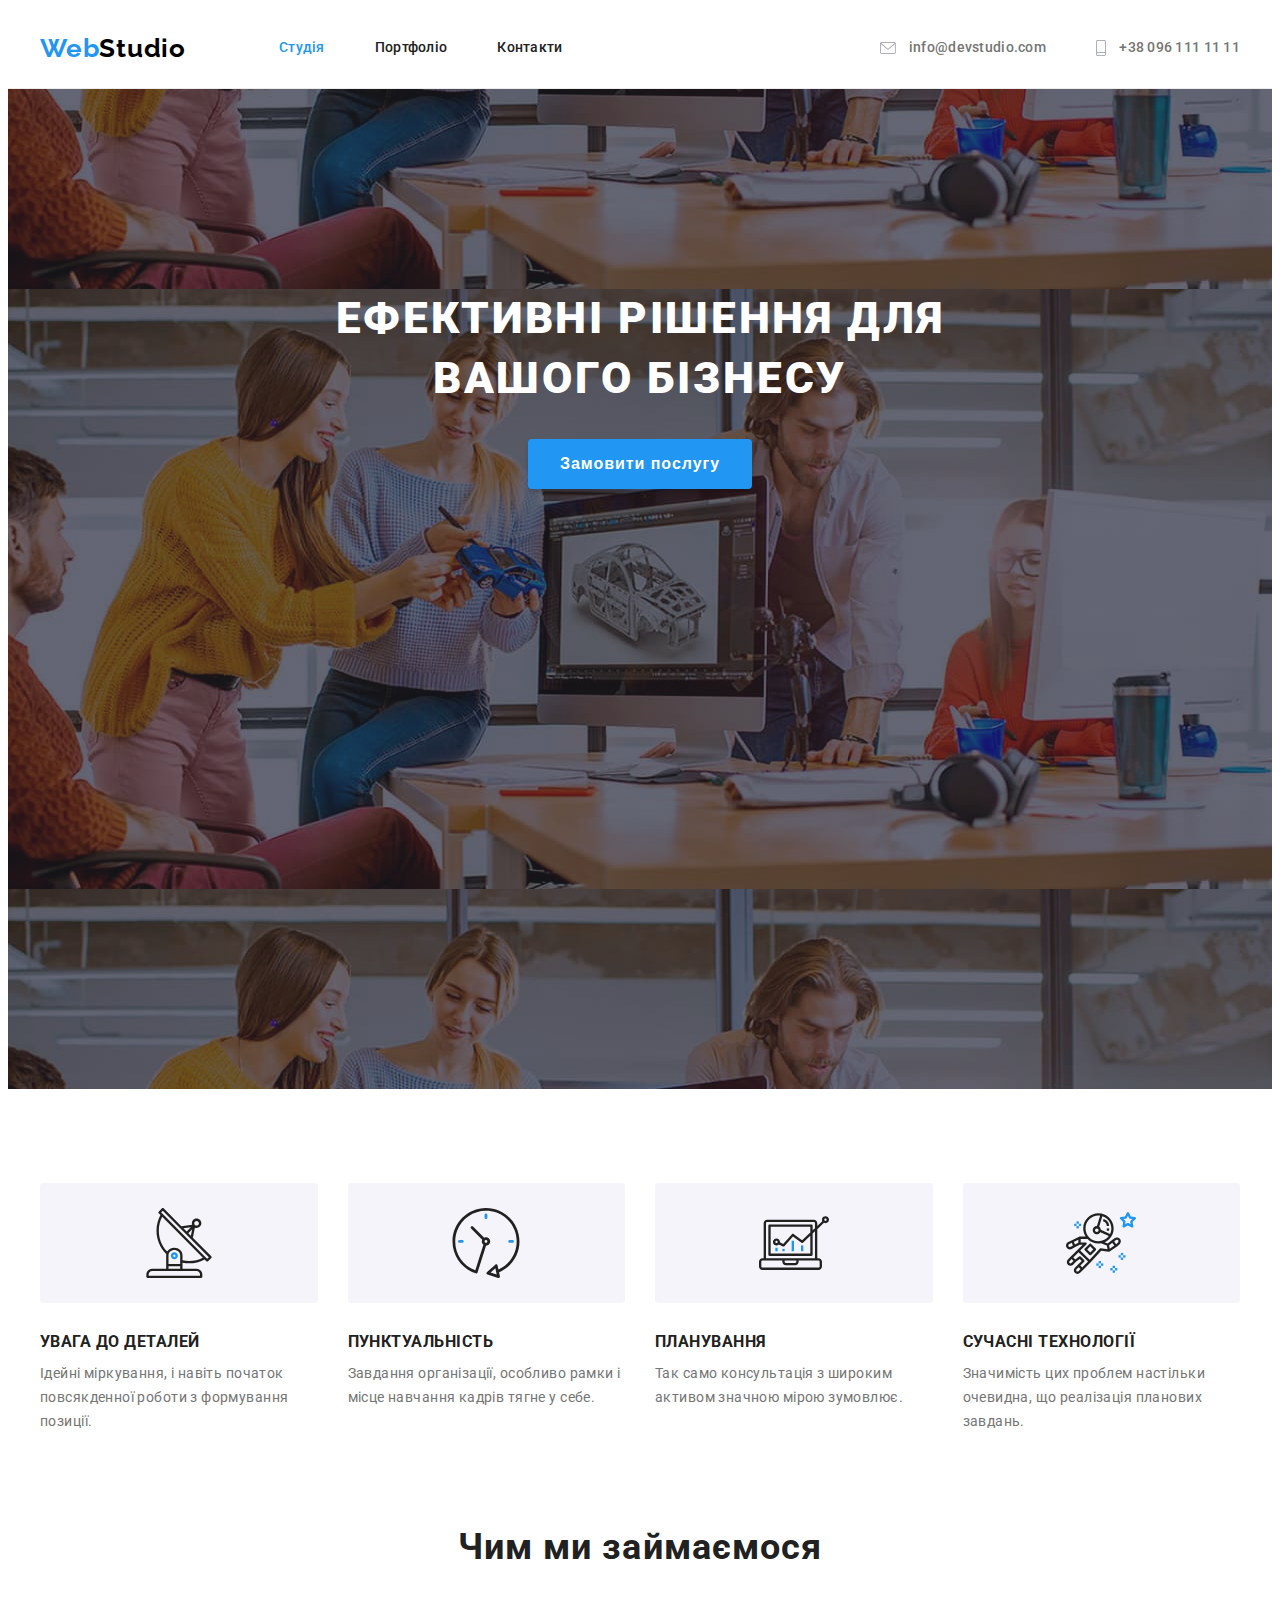
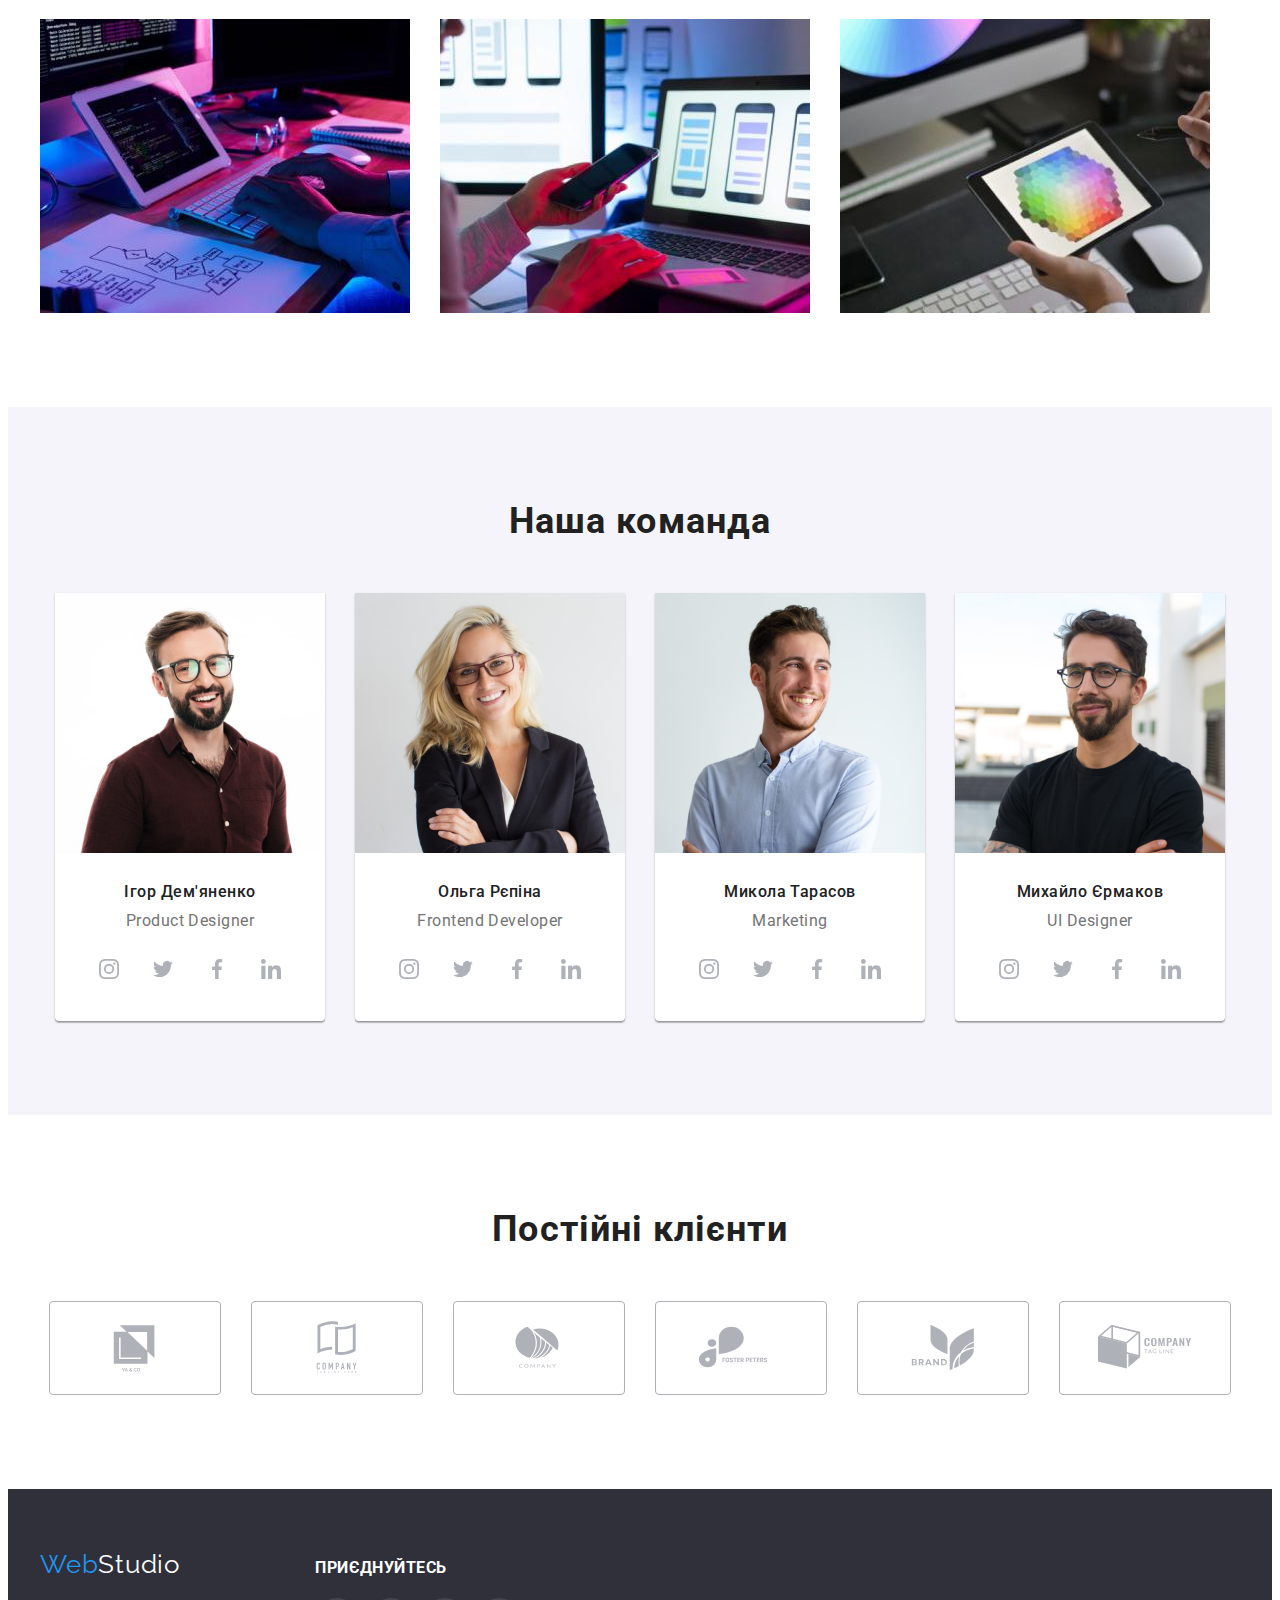
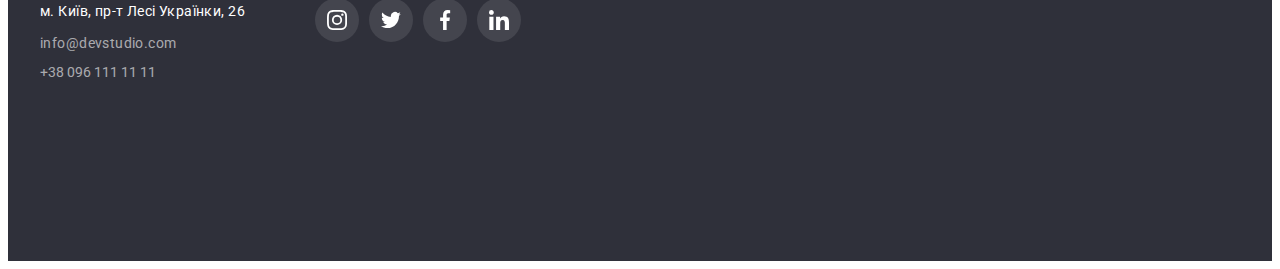
==== index.html @ cb7cc34d "start-hw-5" ====
<!DOCTYPE html>
<html lang="uk">
  <head>
    <meta charset="UTF-8" />
    <meta http-equiv="X-UA-Compatible" content="IE=edge" />
    <meta name="viewport" content="width=device-width, initial-scale=1.0" />
    <link rel="preconnect" href="https://fonts.googleapis.com" />
    <link rel="preconnect" href="https://fonts.gstatic.com" crossorigin />
    <link
      href="https://fonts.googleapis.com/css2?family=Raleway:wght@700&family=Roboto:wght@400;500;700;900&display=swap"
      rel="stylesheet"
    />
    <link
      rel="stylesheet"
      href="https://cdnjs.cloudflare.com/ajax/libs/modern-normalize/1.1.0/modern-normalize.min.css"
      integrity="sha512-wpPYUAdjBVSE4KJnH1VR1HeZfpl1ub8YT/NKx4PuQ5NmX2tKuGu6U/JRp5y+Y8XG2tV+wKQpNHVUX03MfMFn9Q=="
      crossorigin="anonymous"
      referrerpolicy="no-referrer"
    />
    <link rel="stylesheet" href="./css/styles.css" />
    <title>studia</title>
  </head>
  <body>
    <!--Шапка та навігація-->
    <!-- модуль 5 -->
    <header class="header">
      <div class="container header-block">
        <nav class="header-nav">
          <a class="header-logo link" href="index.html">
            <span class="web">Web</span>Studio
          </a>
          <ul class="header-list list">
            <li class="item">
              <a href="./index.html" class="header-link curent accent link"
                >Студія</a
              >
            </li>
            <li class="item">
              <a href="./portfolio.html" class="header-link accent link"
                >Портфоліо</a
              >
            </li>
            <li class="item">
              <a href="#1" class="header-link accent link">Контакти</a>
            </li>
          </ul>
        </nav>
        <ul class="header-communication list">
          <li class="item">
            <a class="header-mail accent link" href="mailto:info@devstudio.com"
              ><svg class="contacts-icon svg-envelope">
                <use href="./images/main_page/icons.svg#icon-envelope"></use>
              </svg>
              info@devstudio.com</a
            >
          </li>
          <li class="item">
            <a class="header-tel accent link" href="tel:+380961111111"
              ><svg class="contacts-icon svg-phone">
                <use href="./images/main_page/icons.svg#icon-smartphone"></use>
              </svg>
              +38 096 111 11 11</a
            >
          </li>
        </ul>
      </div>
    </header>
    <main>
      <section class="section hero">
        <div class="container">
          <h1 class="hero-title">Ефективні рішення для вашого бізнесу</h1>
          <button type="button" class="hero-button">Замовити послугу</button>
        </div>
      </section>
      <section class="section features">
        <div class="container">
          <h2 class="visually-hidden">Переваги</h2>
          <!-- прихований заголовок -->
          <ul class="features-list list">
            <li class="item icon-antena">
              <h3 class="features-title">УВАГА ДО ДЕТАЛЕЙ</h3>
              <p class="features-paragraph">
                Ідейні міркування, і навіть початок повсякденної роботи з
                формування позиції.
              </p>
            </li>
            <li class="item icon-clock">
              <h3 class="features-title">ПУНКТУАЛЬНІСТЬ</h3>
              <p class="features-paragraph">
                Завдання організації, особливо рамки і місце навчання кадрів
                тягне у себе.
              </p>
            </li>
            <li class="item icon-diagram">
              <h3 class="features-title">ПЛАНУВАННЯ</h3>
              <p class="features-paragraph">
                Так само консультація з широким активом значною мірою зумовлює.
              </p>
            </li>
            <li class="item icon-astronaut">
              <h3 class="features-title">СУЧАСНІ ТЕХНОЛОГІЇ</h3>
              <p class="features-paragraph">
                Значимість цих проблем настільки очевидна, що реалізація
                планових завдань.
              </p>
            </li>
          </ul>
        </div>
      </section>
      <section class="section work">
        <div class="container">
          <h2 class="work-title titles">Чим ми займаємося</h2>
          <ul class="work-list list">
            <li class="item">
              <div class="imgs">
                <img
                  src="./images/main_page/img1.jpg"
                  alt="робота за комп'ютером"
                  width="370"
                />
              </div>
              <div class="imgs">
                <img
                  src="images/main_page/img2.jpg"
                  alt="синхронізація ПК і телефону"
                  width="370"
                />
              </div>
              <div class="imgs">
                <img src="images/main_page/img3.jpg" alt="Спектр" width="370" />
              </div>
            </li>
          </ul>
        </div>
      </section>
      <section class="section commands">
        <div class="container">
          <h2 class="commands-title titles">Наша команда</h2>
          <ul class="commands-list list">
            <li class="item">
              <img
                class="commands-img"
                src="images/main_page/product_designer.jpg"
                alt="Product Designer"
                width="270"
              />
              <div class="container-commands-cart">
                <h3 class="commands-name">Ігор Дем'яненко</h3>
                <p class="commands-work">Product Designer</p>
                <ul class="social-list-icon list">
                  <li class="social-item">
                    <a
                      class="link"
                      target="_blank"
                      rel="nofollow noreferrer noopener"
                      href="https://www.instagram.com/"
                    >
                      <svg class="icon-social" width="20px" height="20px">
                        <use
                          href="./images/main_page/icons.svg#icon-instagram"
                        ></use>
                      </svg>
                    </a>
                  </li>
                  <li class="social-item">
                    <a
                      class="link"
                      target="_blank"
                      rel="nofollow noreferrer noopener"
                      href="https://twitter.com/"
                    >
                      <svg class="icon-social" width="20px" height="20px">
                        <use
                          href="./images/main_page/icons.svg#icon-twitter"
                        ></use>
                      </svg>
                    </a>
                  </li>
                  <li class="social-item">
                    <a
                      class="link"
                      target="_blank"
                      rel="nofollow noreferrer noopener"
                      href="https://www.facebook.com/"
                    >
                      <svg class="icon-social" width="20px" height="20px">
                        <use
                          href="./images/main_page/icons.svg#icon-facebook"
                        ></use>
                      </svg>
                    </a>
                  </li>
                  <li class="social-item">
                    <a
                      class="link"
                      target="_blank"
                      rel="nofollow noreferrer noopener"
                      href="https://www.linkedin.com/"
                    >
                      <svg class="icon-social" width="20px" height="20px">
                        <use
                          href="./images/main_page/icons.svg#icon-linkedin"
                        ></use>
                      </svg>
                    </a>
                  </li>
                </ul>
              </div>
            </li>

            <li class="item">
              <img
                class="commands-img"
                src="images/main_page/frontend_developer.jpg"
                alt="Frontend Developer"
                width="270"
              />
              <div class="container-commands-cart">
                <h3 class="commands-name">Ольга Рєпіна</h3>
                <p class="commands-work">Frontend Developer</p>
                <ul class="social-list-icon list">
                  <li class="social-item">
                    <a
                      class="link"
                      target="_blank"
                      rel="nofollow noreferrer noopener"
                      href="https://www.instagram.com/"
                    >
                      <svg class="icon-social" width="20px" height="20px">
                        <use
                          href="./images/main_page/icons.svg#icon-instagram"
                        ></use>
                      </svg>
                    </a>
                  </li>
                  <li class="social-item">
                    <a
                      class="link"
                      target="_blank"
                      rel="nofollow noreferrer noopener"
                      href="https://twitter.com/"
                    >
                      <svg class="icon-social" width="20px" height="20px">
                        <use
                          href="./images/main_page/icons.svg#icon-twitter"
                        ></use>
                      </svg>
                    </a>
                  </li>
                  <li class="social-item">
                    <a
                      class="link"
                      target="_blank"
                      rel="nofollow noreferrer noopener"
                      href="https://www.facebook.com/"
                    >
                      <svg class="icon-social" width="20px" height="20px">
                        <use
                          href="./images/main_page/icons.svg#icon-facebook"
                        ></use>
                      </svg>
                    </a>
                  </li>
                  <li class="social-item">
                    <a
                      class="link"
                      target="_blank"
                      rel="nofollow noreferrer noopener"
                      href="https://www.linkedin.com/"
                    >
                      <svg class="icon-social" width="20px" height="20px">
                        <use
                          href="./images/main_page/icons.svg#icon-linkedin"
                        ></use>
                      </svg>
                    </a>
                  </li>
                </ul>
              </div>
            </li>
            <li class="item">
              <img
                class="commands-img"
                src="images/main_page/marketing.jpg"
                alt="Marketing"
                width="270"
              />
              <div class="container-commands-cart">
                <h3 class="commands-name">Микола Тарасов</h3>
                <p class="commands-work">Marketing</p>
                <ul class="social-list-icon list">
                  <li class="social-item">
                    <a
                      class="link"
                      target="_blank"
                      rel="nofollow noreferrer noopener"
                      href="https://www.instagram.com/"
                    >
                      <svg class="icon-social" width="20px" height="20px">
                        <use
                          href="./images/main_page/icons.svg#icon-instagram"
                        ></use>
                      </svg>
                    </a>
                  </li>
                  <li class="social-item">
                    <a
                      class="link"
                      target="_blank"
                      rel="nofollow noreferrer noopener"
                      href="https://twitter.com/"
                    >
                      <svg class="icon-social" width="20px" height="20px">
                        <use
                          href="./images/main_page/icons.svg#icon-twitter"
                        ></use>
                      </svg>
                    </a>
                  </li>
                  <li class="social-item">
                    <a
                      class="link"
                      target="_blank"
                      rel="nofollow noreferrer noopener"
                      href="https://www.facebook.com/"
                    >
                      <svg class="icon-social" width="20px" height="20px">
                        <use
                          href="./images/main_page/icons.svg#icon-facebook"
                        ></use>
                      </svg>
                    </a>
                  </li>
                  <li class="social-item">
                    <a
                      class="link"
                      target="_blank"
                      rel="nofollow noreferrer noopener"
                      href="https://www.linkedin.com/"
                    >
                      <svg class="icon-social" width="20px" height="20px">
                        <use
                          href="./images/main_page/icons.svg#icon-linkedin"
                        ></use>
                      </svg>
                    </a>
                  </li>
                </ul>
              </div>
            </li>
            <li class="item">
              <img
                class="commands-img"
                src="images/main_page/ui_designer.jpg"
                alt="UI Designer"
                width="270"
              />
              <div class="container-commands-cart">
                <h3 class="commands-name">Михайло Єрмаков</h3>
                <p class="commands-work">UI Designer</p>
                <ul class="social-list-icon list">
                  <li class="social-item">
                    <a
                      class="link"
                      target="_blank"
                      rel="nofollow noreferrer noopener"
                      href="https://www.instagram.com/"
                    >
                      <svg class="icon-social" width="20px" height="20px">
                        <use
                          href="./images/main_page/icons.svg#icon-instagram"
                        ></use>
                      </svg>
                    </a>
                  </li>
                  <li class="social-item">
                    <a
                      class="link"
                      target="_blank"
                      rel="nofollow noreferrer noopener"
                      href="https://twitter.com/"
                    >
                      <svg class="icon-social" width="20px" height="20px">
                        <use
                          href="./images/main_page/icons.svg#icon-twitter"
                        ></use>
                      </svg>
                    </a>
                  </li>
                  <li class="social-item">
                    <a
                      class="link"
                      target="_blank"
                      rel="nofollow noreferrer noopener"
                      href="https://www.facebook.com/"
                    >
                      <svg class="icon-social" width="20px" height="20px">
                        <use
                          href="./images/main_page/icons.svg#icon-facebook"
                        ></use>
                      </svg>
                    </a>
                  </li>
                  <li class="social-item">
                    <a
                      class="link"
                      target="_blank"
                      rel="nofollow noreferrer noopener"
                      href="https://www.linkedin.com/"
                    >
                      <svg class="icon-social" width="20px" height="20px">
                        <use
                          href="./images/main_page/icons.svg#icon-linkedin"
                        ></use>
                      </svg>
                    </a>
                  </li>
                </ul>
              </div>
            </li>
          </ul>
        </div>
      </section>
      <section class="section">
        <div class="container">
          <h2 class="titles">Постійні клієнти</h2>
          <ul class="clients-list list">
            <li class="item">
              <a
                href="#"
                class="link"
                target="_blank"
                rel="nofollow noreferrer noopener"
                ><svg class="svg-icon" width="106px" height="60px">
                  <use href="./images/main_page/icons.svg#icon-Client1"></use>
                </svg>
              </a>
            </li>
            <li class="item">
              <a
                href="#"
                class="link"
                target="_blank"
                rel="nofollow noreferrer noopener"
                ><svg class="svg-icon" width="106px" height="60px">
                  <use href="./images/main_page/icons.svg#icon-Client2"></use>
                </svg>
              </a>
            </li>
            <li class="item">
              <a
                href="#"
                class="link"
                target="_blank"
                rel="nofollow noreferrer noopener"
                ><svg class="svg-icon" width="106px" height="60px">
                  <use href="./images/main_page/icons.svg#icon-Client3"></use>
                </svg>
              </a>
            </li>
            <li class="item">
              <a
                href="#"
                class="link"
                target="_blank"
                rel="nofollow noreferrer noopener"
                ><svg class="svg-icon" width="106px" height="60px">
                  <use href="./images/main_page/icons.svg#icon-Client4"></use>
                </svg>
              </a>
            </li>
            <li class="item">
              <a
                href="#"
                class="link"
                target="_blank"
                rel="nofollow noreferrer noopener"
                ><svg class="svg-icon" width="106px" height="60px">
                  <use href="./images/main_page/icons.svg#icon-Client5"></use>
                </svg>
              </a>
            </li>
            <li class="item">
              <a
                href="#"
                class="link"
                target="_blank"
                rel="nofollow noreferrer noopener"
                ><svg class="svg-icon" width="106px" height="60px">
                  <use href="./images/main_page/icons.svg#icon-Client6"></use>
                </svg>
              </a>
            </li>
          </ul>
        </div>
      </section>
    </main>
    <footer class="footer">
      <div class="container footer-block">
        <div class="ft-container">
          <a class="footer-logo link" href="index.html">
            <span class="web">Web</span>Studio
          </a>
          <address id="1" class="footer-addres">
            <ul class="footer-list list">
              <li class="item">
                <a
                  class="address accent link"
                  target="_blank"
                  rel="nofollow noreferrer noopener"
                  href="https://goo.gl/maps/NmpcZfHMNgNycroPA"
                  >м. Київ, пр-т Лесі Українки, 26</a
                >
              </li>
              <li class="item number">
                <a
                  class="footer-link accent link"
                  href="mailto:info@devstudio.com"
                  >info@devstudio.com</a
                >
              </li>
              <li class="item">
                <a class="footer-link accent link" href="tel:+380961111111"
                  >+38 096 111 11 11</a
                >
              </li>
            </ul>
          </address>
        </div>
        <div class="ft-container">
          <h3 class="social-title-footer">приєднуйтесь</h3>
          <ul class="social-list-ft list">
            <li class="social-item-ft item">
              <a
                href="https://www.instagram.com/"
                class="link"
                target="_blank"
                rel="nofollow noreferrer noopener"
              >
                <svg class="icon-social-footer" width="20px" height="20px">
                  <use href="./images/main_page/icons.svg#icon-instagram"></use>
                </svg>
              </a>
            </li>
            <li class="social-item-ft item">
              <a
                href="https://twitter.com/"
                class="link"
                target="_blank"
                rel="nofollow noreferrer noopener"
              >
                <svg class="icon-social-footer" width="20px" height="20px">
                  <use href="./images/main_page/icons.svg#icon-twitter"></use>
                </svg>
              </a>
            </li>
            <li class="social-item-ft item">
              <a
                href="https://www.facebook.com/"
                class="link"
                target="_blank"
                rel="nofollow noreferrer noopener"
              >
                <svg class="icon-social-footer" width="20px" height="20px">
                  <use href="./images/main_page/icons.svg#icon-facebook"></use>
                </svg>
              </a>
            </li>
            <li class="social-item-ft item">
              <a
                href="https://www.linkedin.com/"
                class="link"
                target="_blank"
                rel="nofollow noreferrer noopener"
              >
                <svg class="icon-social-footer" width="20px" height="20px">
                  <use href="./images/main_page/icons.svg#icon-linkedin"></use>
                </svg>
              </a>
            </li>
          </ul>
        </div>
      </div>
    </footer>
  </body>
</html>
---- css/styles.css ----
:root {
    --bg-header-color: #fff;
    --text-section-footer-color: #fff;
    --bg-color: #F5F5F5;
    --bg-screan-footer-color: #2F303A;
    --focus-color: #2196F3;
    --accent-color: #2196F3;
    --o-nas-color: #757575;
    --title-text-color: #212121;
    --comands-color: #F5F4FA;
    --logo-studia-color: #000;
    --border-cards-color: #EEEEEE;
    --icon-currentColor:#AFB1B8;
    --icon-accent-partners-color:#2196F3;
    --icon-social-accent-color:#fff;

}
/* general styles and other */
body {
    font-family: 'Roboto' , sans-serif ;
    font-size: 14px;
    background-color: var(--bg-header-color);
    fill: var(--icon-currentColor)
}

.list {
list-style-type: none;
margin: 0;
padding: 0;
}

.link {
text-decoration: none;
}

img {
    display: block;
    max-width: 100%;
    height: auto;
}
.accent:hover,
.accent:focus {
    color: var(--focus-color);
    fill: var(--icon-accent-partners-color);
}

.container {
    margin-left: auto;
    margin-right: auto;
    padding-left: 15px;
    padding-right: 15px;
    width: 1200px; 
} 

h1, h2, h3, p {
    margin-top: 0;
    margin-bottom: 0;
}

.section {
    padding-top: 94px;
    padding-bottom: 94px;
}

.section.work {
    padding-top: 0;
}

/* header */

.header-nav {
    display: flex;
    align-items: center;
}

.header-block {
    display: flex;
    align-items: center;
    height: 80px;
}

.header-list {
    display: flex; 
    margin-left: 93px; 
}

.header-list>.item:not(:last-child) {
    margin-right: 50px;
}

.header-communication {
    display: flex;
    margin-left: auto;              
}

/* Альтернативний варіант not(:last-child) */
.header-communication>.item + .item {
    margin-left: 50px;
}

.header {
    background-color: var(--bg-header-color);
    border-bottom: 1px solid #ECECEC;
}

.header-logo {
    color: var(--logo-studia-color);
    font-family: 'Raleway';
    line-height: 1.19;
    font-weight: 700;
    font-size: 26px;
    letter-spacing: 0.03em;
}

.web {
    color: var(--focus-color);
}

.header-link {
    display: block;
    padding-top: 32px;
    padding-bottom: 32px;

    color: var(--title-text-color);
    font-weight: 500;
    line-height: 1.14;
    letter-spacing: 0.02em;
}

.curent {
    color: var(--accent-color)
}

.header-mail,
.header-tel {
    display: block;
    padding-top: 32px;
    padding-bottom: 32px;

    color: var(--o-nas-color);
    line-height: 1.14;
    font-weight: 500;
    letter-spacing: 0.02em;
}
.contacts-icon{
    vertical-align: middle;
    margin-right: 10px;  
}
.svg-phone {
    width: 10px;
    height: 16px;
} 
.svg-envelope {
    width: 16px;
    height: 12px;
}
.header-communication .item {
    position: relative;
}


/* Секція section-hero */

 .hero {
    text-align: center;
    padding-top: 200px;
    padding-bottom: 200px;
    height: 600px;
    max-width: 1600px;
    margin-left: auto;
commands-title    margin-right: auto;
    background-size: cover;
    background-repeat: no-repeat;
    background: var(--bg-screan-footer-color);
    background-image: linear-gradient(rgba(47, 48, 58, 0.4),rgba(47, 48, 58, 0.4)), url(../images/main_page/bg_hero.jpg);
    background-position: center;

}

.hero-title {
    width: 696px;
    margin: 0 auto;
    margin-bottom: 30px;

    color: var(--text-section-footer-color);
    font-weight: 900;
    font-size: 44px;
    line-height: 1.36;
    text-align: center;
    letter-spacing: 0.06em;
    text-transform: uppercase;
}

.hero-button {
    padding: 10px 32px;
    border-radius: 4px;

    font-weight: 700;
    font-size: 16px;
    line-height: 1.87;
    letter-spacing: 0.06em;
    background-color: var(--focus-color);
    border: 0;
    box-shadow: 0px 4px 4px rgba(0, 0, 0, 0.15);
   
    color: var(--bg-header-color);
} 
/* всі заголовки */
.titles {
    margin-bottom: 50px;

    font-weight: 700;
    height: 42px;  
    font-size: 36px;
    line-height: 1.16;
    text-align: center;
    letter-spacing: 0.03em;
    color: var(--title-text-color);
}

.visually-hidden {
    position: absolute;
    white-space: nowrap;
    width: 1px;
    height: 1px;
    overflow: hidden;
    border: 0;
    padding: 0;
    clip: rect(0 0 0 0);
    clip-path: inset(50%);
    margin: -1px;
}
/* секція section-features */

.features-list {
    display: flex;
}
.features-list .item {
    flex-basis: calc((100% - 90px) / 3);
}
.features-list .item::before{
    display: block;
    content: "";
    /* width: 270px; */
    height: 120px;
    background-color: #F5F4FA;
    background-size: 70px;
    background-repeat: no-repeat;
    background-position: center;
    border-radius: 4px;
    margin-bottom: 30px;
}
.icon-antena::before {
        background-image: url(../images/main_page/antenna.svg);
        
}
.icon-clock::before {
        background-image: url(../images/main_page/clock.svg);
}
.icon-diagram::before  {
    background-image: url(../images/main_page/diagram.svg);
}
.icon-astronaut::before {
        background-image: url(../images/main_page/astronaut.svg);
}
.features-list .item:not(:last-child){
    margin-right: 30px;
}

 .features-title {
    margin-bottom: 10px;

     font-weight: 700;
     line-height: 1.14;
     letter-spacing: 0.03em;
     text-transform: uppercase;
     color: var(--title-text-color)
 }

 .features-paragraph {
     line-height: 1.71;
     letter-spacing: 0.03em;
     color: var(--o-nas-color);
 }

.work-list .item{
display: flex;
}
.imgs:not(:last-child) {
    margin-right: 30px;
}

 /* Section-commands */
 .commands {
     background-color: var(--comands-color);
 }
.container-commands-cart {
    padding: 30px 10px;
}
 .commands-name {
    margin-bottom: 10px;
     font-weight: 500;
     font-size: 16px;
     line-height: 1.18;
     text-align: center;
     letter-spacing: 0.03em;
     color: var(--title-text-color)
 }

 .commands-work {
     font-size: 16px;
     line-height: 1.18;
     text-align: center;
     letter-spacing: 0.03em;
     color: var(--o-nas-color);
     margin-bottom: 16px;
}

 .commands-list {
    display: flex;
    justify-content: space-around;
 }
.commands-list .item {
    width: 270px;
    background-color: var(--bg-header-color);
    box-shadow: 0px 1px 3px rgba(0, 0, 0, 0.12), 0px 1px 1px rgba(0, 0, 0, 0.14), 0px 2px 1px rgba(0, 0, 0, 0.2);
    border-radius: 0px 0px 4px 4px;
}
.container-commands-cart .list {
    display: flex;
    justify-content: center;
    gap: 10px;
}

.social-item .link {
    display: flex;
    align-items: center;
    justify-content: center;
    width: 44px;
    height: 44px;
    fill: var(--icon-currentColor);
    border-radius: 50%
}

.social-item .link:hover, 
.social-item .link:focus {
    fill: var(--icon-social-accent-color);
    background-color: var(--focus-color);
    border-radius: 50%
}

.clients-list {
    display: flex;
    justify-content: center;
    gap: 30px;
}

.clients-list .link {
    display: flex;
    align-items: center;
    justify-content: center;
    width:170px;
    height: 92px;
    border: 1px solid #AFB1B8;
    border-radius: 4px;
    fill:var(--icon-currentColor);
}

.clients-list .link:hover, 
.clients-list .link:focus
{
    fill: var(--icon-accent-partners-color);
    border-color: var(--icon-accent-partners-color);
}

 /* footer */
 .footer {
    height: 252px;
    background: var(--bg-screan-footer-color);
    padding-top: 60px;
    padding-bottom: 60px;
 }
.footer-block {
    display: flex;
    align-items: baseline;
}



.ft-container .social-list-ft {
    display: flex;
    justify-content: center;
    gap: 10px;
}

.social-item-ft .link {
    display: flex;
    align-items: center;
    justify-content: center;
    width: 44px;
    height: 44px;
    fill: #fff;
    background-color: rgba(255, 255, 255, 0.1);
    border-radius: 50%;
}

.social-item-ft .link:hover,
.social-item-ft .link:focus {
    fill: var(--icon-social-accent-color);
    background-color: var(--focus-color);
    border-radius: 50%
}

.ft-container{
    margin-right: 70px;
}
.footer-logo {
    font-size: 26px;
    line-height: 1.19;
    letter-spacing: 0.03em;
    font-family: 'Raleway';
    color: var(--text-section-footer-color);
}
.footer-list .item + .item{
    margin-top: 8px;
}

.footer-addres {

margin-top: 20px;
}

.address {
    font-style: normal;
    line-height: 1.71;
    letter-spacing: 0.03em;
    color: var(--bg-header-color);
}

 .number {
     line-height: 1.71;
     letter-spacing: 0.03em;
 }

 .footer-link {
     font-style: normal;
     color: rgba(255, 255, 255, 0.6);
 }

 .social-title-footer {
    line-height: calc(16/14);
    color: var(--text-section-footer-color);
    font-weight: 700;
    letter-spacing: 0.03em;
    text-transform: uppercase;
    margin-bottom: 20px;
}


/* Portfolio */
.carts-list {
    display: flex;
    justify-content: space-around;
    margin-bottom: 50px;

    width: 575px;
    margin-left: auto;
    margin-right: auto;
}

.carts-button {
    padding: 6px 22px;
    background-color: var(--comands-color);
    border-radius: 4px;
    border: none;
    font-weight: 500;
    font-size: 16px;
    line-height: 1.62;
    text-align: center;
    letter-spacing: 0.03em;
    color: var(--title-text-color);
    cursor: pointer;
}

.carts-button.all {
    padding: 6px 25px;
}

.carts-button:hover,
.carts-button:focus {
    background-color: var(--focus-color);
    color: var(--bg-header-color);
    box-shadow: 0px 3px 1px rgba(0, 0, 0, 0.1), 0px 1px 2px rgba(0, 0, 0, 0.08), 0px 2px 2px rgba(0, 0, 0, 0.12);
}

 .parent-list {
    display: flex;
    flex-wrap: wrap;
 } 

 .parent-list > .item {
    
    margin-right: 30px;
    width: calc((100% - 60px)/3);

 }
 .container-cards {
    border: 1px solid var(--border-cards-color);
    border-top: none;
    padding: 20px 24px;
 }
 .parent-list .link {
    display: block;
 }
 .parent-list .link:hover,
 .parent-list .link:focus {
    box-shadow: 0px 1px 1px rgba(0, 0, 0, 0.12), 0px 4px 4px rgba(0, 0, 0, 0.06), 1px 4px 6px rgba(0, 0, 0, 0.16);
 }
 .parent-list>.item:nth-child(n+4) {
    margin-top: 30px;
 }
 .parent-list .item:nth-child(3n){
     margin-right: 0;
 }

 .cards-name {
     margin-bottom: 4px;
     font-weight: 700;
     font-size: 18px;
     line-height: 2.0; 
     letter-spacing: 0.06em;
     color: var(--title-text-color);
 }

 .cards-paragraph {
     font-size: 16px;
     line-height: 1.88;
     letter-spacing: 0.03em;
     color: var(--o-nas-color);
 }
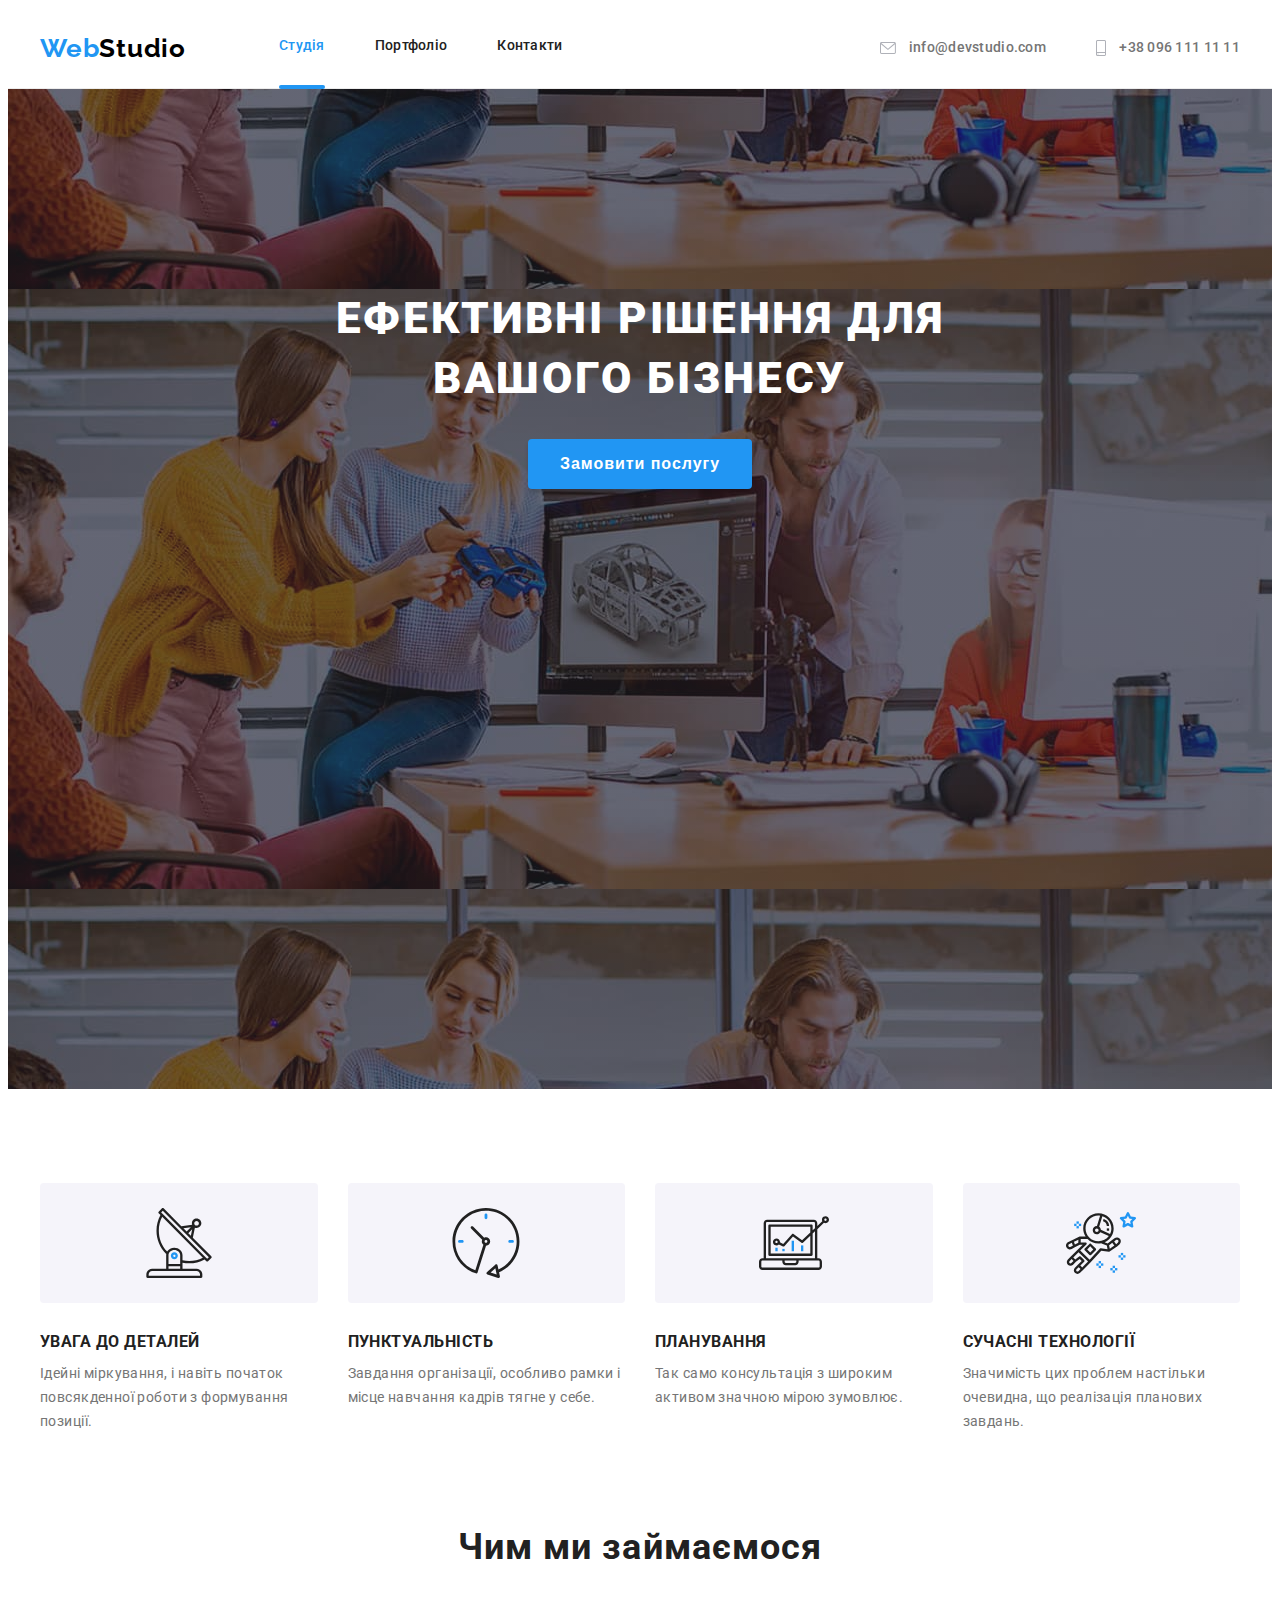
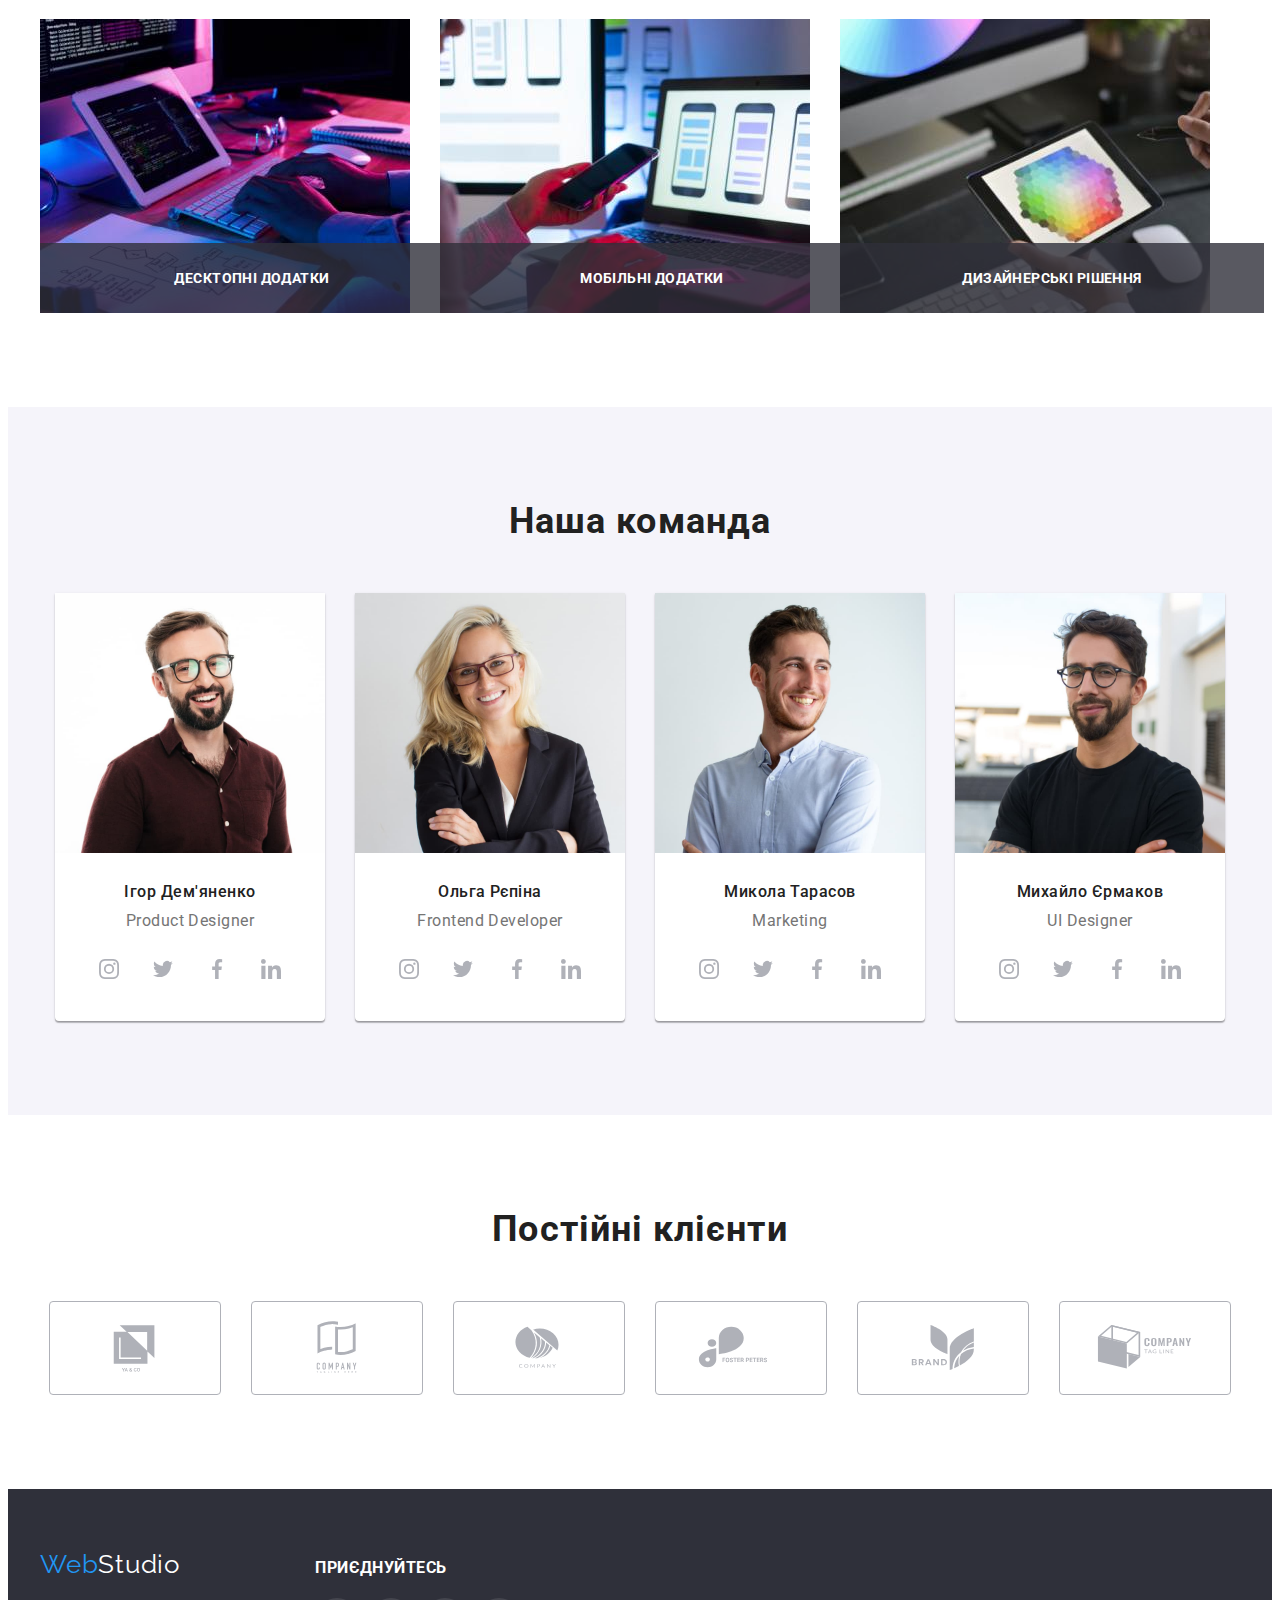
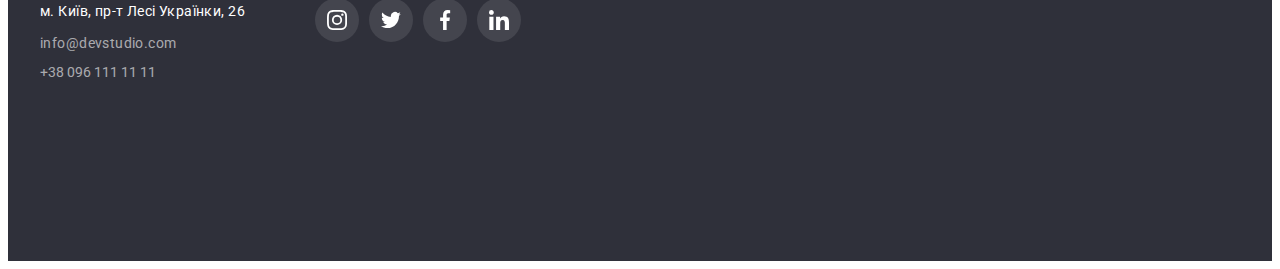
==== commit 6ccd21ba: "add home work five" ====
--- a/index.html
+++ b/index.html
@@ -69,7 +69,18 @@
       <section class="section hero">
         <div class="container">
           <h1 class="hero-title">Ефективні рішення для вашого бізнесу</h1>
-          <button type="button" class="hero-button">Замовити послугу</button>
+          <button type="button" class="hero-button" data-modal-open>
+            Замовити послугу
+          </button>
+          <div class="backdrop is-hidden" data-modal>
+            <div class="modal">
+              <button class="button-box" type="button" data-modal-close>
+                <svg class="icon-box" width="18px" height="18px">
+                  <use href="./images/main_page/close.svg#icon-close"></use>
+                </svg>
+              </button>
+            </div>
+          </div>
         </div>
       </section>
       <section class="section features">
@@ -118,6 +129,7 @@
                   alt="робота за комп'ютером"
                   width="370"
                 />
+                <p class="text-wrap">Десктопні додатки</p>
               </div>
               <div class="imgs">
                 <img
@@ -125,9 +137,11 @@
                   alt="синхронізація ПК і телефону"
                   width="370"
                 />
+                <p class="text-wrap">Мобільні додатки</p>
               </div>
               <div class="imgs">
                 <img src="images/main_page/img3.jpg" alt="Спектр" width="370" />
+                <p class="text-wrap">Дизайнерські рішення</p>
               </div>
             </li>
           </ul>
@@ -582,5 +596,6 @@
         </div>
       </div>
     </footer>
+    <script src="./js/modal.js"></script>
   </body>
 </html>
--- a/css/styles.css
+++ b/css/styles.css
@@ -42,6 +42,8 @@
 .accent:focus {
     color: var(--focus-color);
     fill: var(--icon-accent-partners-color);
+    transition: color 250ms cubic-bezier(0.4, 0, 0.2, 1), fill 250ms cubic-bezier(0.4, 0, 0.2, 1);
+
 }
 
 .container {
@@ -130,6 +132,18 @@
 .curent {
     color: var(--accent-color)
 }
+.curent::after {
+    content: "";
+    display: block;
+    opacity: 1;
+    height: 4px;
+    position: relative;
+    border-radius: 2px;
+    top: 31px;
+    background-color: var(--accent-color);
+  
+}
+
 
 .header-mail,
 .header-tel {
@@ -168,7 +182,7 @@
     height: 600px;
     max-width: 1600px;
     margin-left: auto;
-commands-title    margin-right: auto;
+    margin-right: auto;
     background-size: cover;
     background-repeat: no-repeat;
     background: var(--bg-screan-footer-color);
@@ -289,6 +303,24 @@
 .imgs:not(:last-child) {
     margin-right: 30px;
 }
+.imgs {
+    position: relative;
+}
+.work-list .text-wrap {
+position: absolute;
+padding: 27px;
+bottom: 0px;
+width: 100%;
+
+background: rgba(47, 48, 58, 0.8);
+font-weight: 700;
+font-size: 14px;
+line-height: 16px;
+text-align: center;
+letter-spacing: 0.03em;
+text-transform: uppercase;
+color: var(--text-section-footer-color);
+}
 
  /* Section-commands */
  .commands {
@@ -339,14 +371,16 @@
     width: 44px;
     height: 44px;
     fill: var(--icon-currentColor);
-    border-radius: 50%
+    border-radius: 50%;
+    outline: none;
 }
 
 .social-item .link:hover, 
 .social-item .link:focus {
     fill: var(--icon-social-accent-color);
     background-color: var(--focus-color);
-    border-radius: 50%
+    border-radius: 50%;
+    transition: fill 250ms cubic-bezier(0.4, 0, 0.2, 1), background-color 250ms cubic-bezier(0.4, 0, 0.2, 1), border-radius 250ms cubic-bezier(0.4, 0, 0.2, 1);
 }
 
 .clients-list {
@@ -364,6 +398,7 @@
     border: 1px solid #AFB1B8;
     border-radius: 4px;
     fill:var(--icon-currentColor);
+    outline: none;
 }
 
 .clients-list .link:hover, 
@@ -371,6 +406,7 @@
 {
     fill: var(--icon-accent-partners-color);
     border-color: var(--icon-accent-partners-color);
+    transition: fill 250ms cubic-bezier(0.4, 0, 0.2, 1), border-color 250ms cubic-bezier(0.4, 0, 0.2, 1);
 }
 
  /* footer */
@@ -402,13 +438,15 @@
     fill: #fff;
     background-color: rgba(255, 255, 255, 0.1);
     border-radius: 50%;
+    outline: none;
 }
 
 .social-item-ft .link:hover,
 .social-item-ft .link:focus {
     fill: var(--icon-social-accent-color);
     background-color: var(--focus-color);
-    border-radius: 50%
+    border-radius: 50%;
+    transition: fill 250ms cubic-bezier(0.4, 0, 0.2, 1), background-color 250ms cubic-bezier(0.4, 0, 0.2, 1), border-radius 250ms cubic-bezier(0.4, 0, 0.2, 1);
 }
 
 .ft-container{
@@ -480,6 +518,7 @@
     letter-spacing: 0.03em;
     color: var(--title-text-color);
     cursor: pointer;
+    outline: none;
 }
 
 .carts-button.all {
@@ -491,6 +530,7 @@
     background-color: var(--focus-color);
     color: var(--bg-header-color);
     box-shadow: 0px 3px 1px rgba(0, 0, 0, 0.1), 0px 1px 2px rgba(0, 0, 0, 0.08), 0px 2px 2px rgba(0, 0, 0, 0.12);
+    transition: box-shadow 250ms cubic-bezier(0.4, 0, 0.2, 1), background-color 250ms cubic-bezier(0.4, 0, 0.2, 1), color 250ms cubic-bezier(0.4, 0, 0.2, 1);
 }
 
  .parent-list {
@@ -509,19 +549,54 @@
     border-top: none;
     padding: 20px 24px;
  }
+ 
  .parent-list .link {
     display: block;
+    outline: none;
+ 
  }
  .parent-list .link:hover,
  .parent-list .link:focus {
     box-shadow: 0px 1px 1px rgba(0, 0, 0, 0.12), 0px 4px 4px rgba(0, 0, 0, 0.06), 1px 4px 6px rgba(0, 0, 0, 0.16);
- }
+    transition: box-shadow 250ms cubic-bezier(0.4, 0, 0.2, 1);
+}
  .parent-list>.item:nth-child(n+4) {
     margin-top: 30px;
  }
  .parent-list .item:nth-child(3n){
      margin-right: 0;
  }
+
+
+.parent-list .cards-info {
+position: relative;
+overflow: hidden;
+}
+.parent-list .text-wrap {
+    position: absolute;
+    bottom: 0;
+    left: 0;
+    width: 100%;
+    height: 100%;
+    background: rgba(33, 150, 243, 0.9);
+    color: var(--icon-social-accent-color);
+    padding: 64px 24px;
+    
+    font-size: 18px;
+    line-height: calc(28/18);
+    letter-spacing: 0.03em;
+    
+    transform: translateY(100%);
+    transition: transform 250ms cubic-bezier(0.4, 0, 0.2, 1);
+    
+}
+
+.parent-list .item:hover .text-wrap, 
+.parent-list .link:focus .text-wrap
+{
+   
+transform: translateY(0%);
+}
 
  .cards-name {
      margin-bottom: 4px;
@@ -537,4 +612,57 @@
      line-height: 1.88;
      letter-spacing: 0.03em;
      color: var(--o-nas-color);
- }+ }
+
+ /* модульне вікно */
+
+ .backdrop {
+    position: fixed;
+    top: 0;
+    right: 0;
+    bottom: 0;
+    left: 0;
+    background: rgba(0, 0, 0, 0.2);
+    z-index: 1;
+ }
+
+.backdrop.is-hidden {
+        visibility: hidden;
+        opacity: 0;
+        pointer-events: none;
+    }
+ .modal {
+    position: absolute;
+ 
+    box-sizing: border-box;
+    width: 528px;
+    height: 581px;
+    margin: auto;
+    background-color: #fff;
+    left: 0;
+    top: 20px;
+    right: 0;
+    bottom: 0;
+
+    box-shadow: 0px 1px 3px rgba(0, 0, 0, 0.12), 0px 1px 1px rgba(0, 0, 0, 0.14), 0px 2px 1px rgba(0, 0, 0, 0.2);
+    border-radius: 4px;
+ }
+
+ .button-box {
+    position: absolute;
+   display: flex;
+   align-items: center;
+   justify-content: center;
+    width: 30px;
+    height: 30px;
+    top: 8px;
+    right: 0;
+    bottom: 0;
+    left: 490px;
+    border-radius: 50%;
+    border: 1px solid rgba(0, 0, 0, 0.1);
+    background-color: #fff;
+    fill: var(--logo-studia-color);
+ }
+
+ 
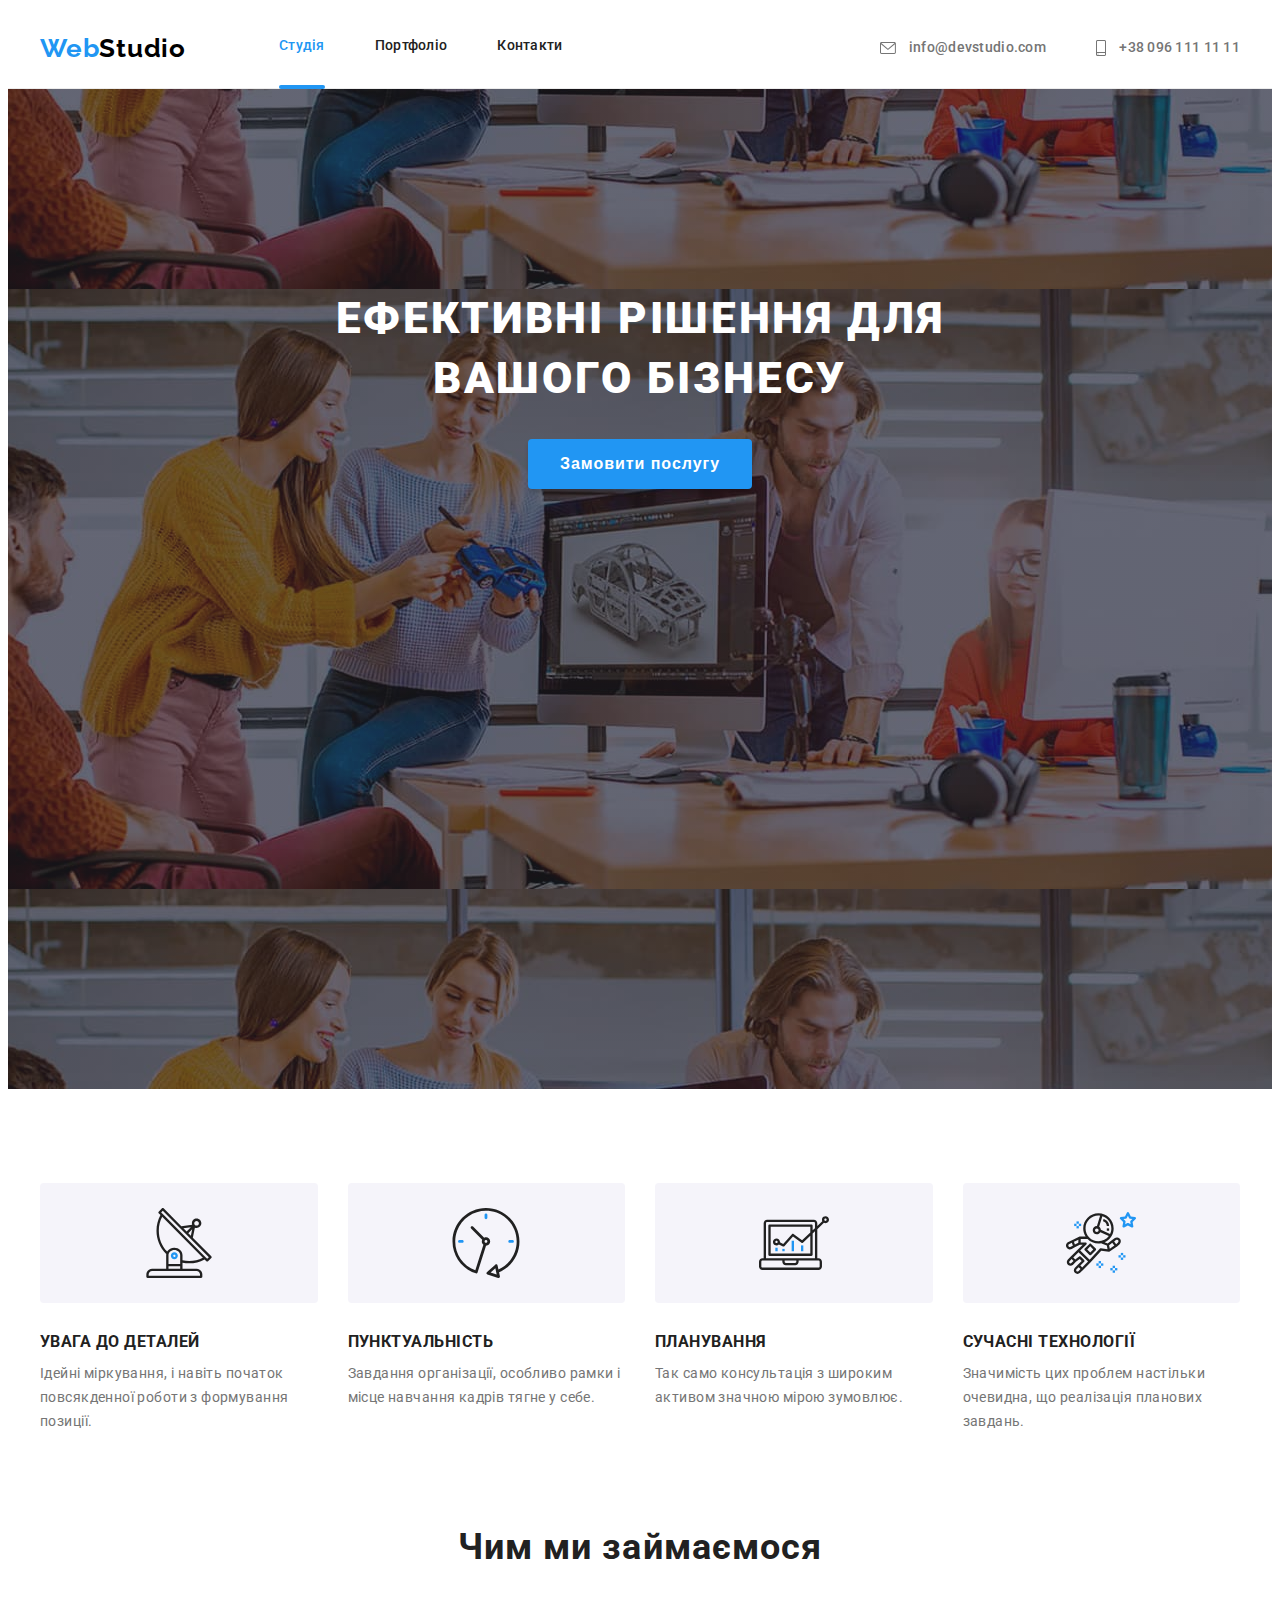
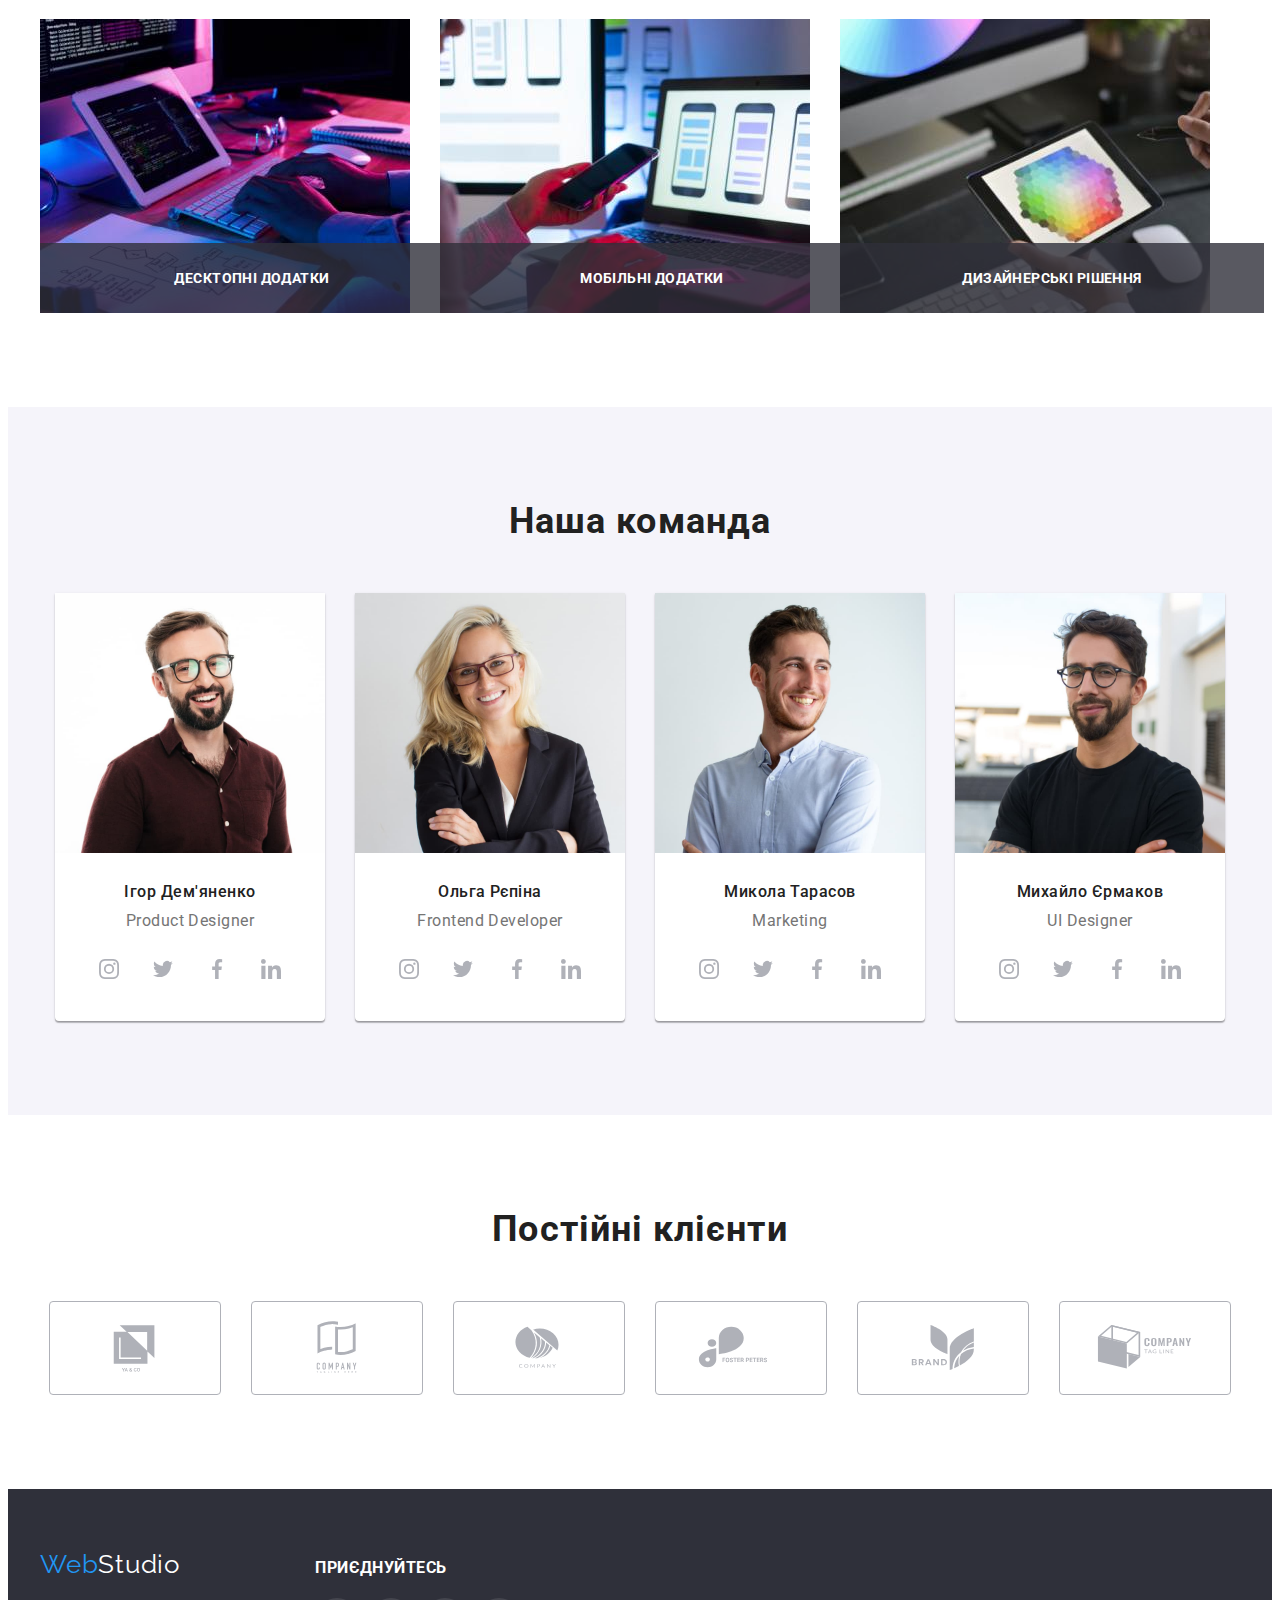
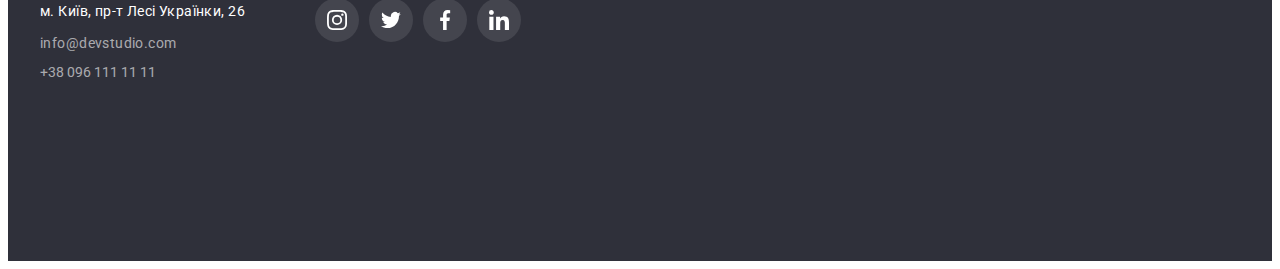
==== commit 52e88afd: "corrected transition and position" ====
--- a/index.html
+++ b/index.html
@@ -47,7 +47,7 @@
         </nav>
         <ul class="header-communication list">
           <li class="item">
-            <a class="header-mail accent link" href="mailto:info@devstudio.com"
+            <a class="header-mail link" href="mailto:info@devstudio.com"
               ><svg class="contacts-icon svg-envelope">
                 <use href="./images/main_page/icons.svg#icon-envelope"></use>
               </svg>
@@ -55,7 +55,7 @@
             >
           </li>
           <li class="item">
-            <a class="header-tel accent link" href="tel:+380961111111"
+            <a class="header-tel link" href="tel:+380961111111"
               ><svg class="contacts-icon svg-phone">
                 <use href="./images/main_page/icons.svg#icon-smartphone"></use>
               </svg>
--- a/css/styles.css
+++ b/css/styles.css
@@ -41,8 +41,6 @@
 .accent:hover,
 .accent:focus {
     color: var(--focus-color);
-    fill: var(--icon-accent-partners-color);
-    transition: color 250ms cubic-bezier(0.4, 0, 0.2, 1), fill 250ms cubic-bezier(0.4, 0, 0.2, 1);
 
 }
 
@@ -127,6 +125,7 @@
     font-weight: 500;
     line-height: 1.14;
     letter-spacing: 0.02em;
+    transition: color 250ms cubic-bezier(0.4, 0, 0.2, 1);
 }
 
 .curent {
@@ -155,7 +154,15 @@
     line-height: 1.14;
     font-weight: 500;
     letter-spacing: 0.02em;
-}
+    fill: var(--o-nas-color);
+    transition: color 250ms cubic-bezier(0.4, 0, 0.2, 1), fill 250ms cubic-bezier(0.4, 0, 0.2, 1);
+}
+.header-mail:hover, .header-mail:focus ,
+.header-tel:hover, .header-tel:focus {
+color: var(--focus-color);
+}
+
+
 .contacts-icon{
     vertical-align: middle;
     margin-right: 10px;  
@@ -163,10 +170,13 @@
 .svg-phone {
     width: 10px;
     height: 16px;
+fill: currentColor;
+
 } 
 .svg-envelope {
     width: 16px;
     height: 12px;
+fill: currentColor;
 }
 .header-communication .item {
     position: relative;
@@ -218,6 +228,7 @@
     box-shadow: 0px 4px 4px rgba(0, 0, 0, 0.15);
    
     color: var(--bg-header-color);
+    cursor: pointer;
 } 
 /* всі заголовки */
 .titles {
@@ -373,14 +384,17 @@
     fill: var(--icon-currentColor);
     border-radius: 50%;
     outline: none;
+   transition: background-color 250ms cubic-bezier(0.4, 0, 0.2, 1);
+}
+.icon-social{
+transition: fill 250ms cubic-bezier(0.4, 0, 0.2, 1);
 }
 
 .social-item .link:hover, 
 .social-item .link:focus {
     fill: var(--icon-social-accent-color);
     background-color: var(--focus-color);
-    border-radius: 50%;
-    transition: fill 250ms cubic-bezier(0.4, 0, 0.2, 1), background-color 250ms cubic-bezier(0.4, 0, 0.2, 1), border-radius 250ms cubic-bezier(0.4, 0, 0.2, 1);
+ 
 }
 
 .clients-list {
@@ -399,14 +413,16 @@
     border-radius: 4px;
     fill:var(--icon-currentColor);
     outline: none;
-}
-
+    transition: border-color 250ms cubic-bezier(0.4, 0, 0.2, 1);
+}
+.svg-icon {
+    transition: fill 250ms cubic-bezier(0.4, 0, 0.2, 1);
+}
 .clients-list .link:hover, 
 .clients-list .link:focus
 {
     fill: var(--icon-accent-partners-color);
     border-color: var(--icon-accent-partners-color);
-    transition: fill 250ms cubic-bezier(0.4, 0, 0.2, 1), border-color 250ms cubic-bezier(0.4, 0, 0.2, 1);
 }
 
  /* footer */
@@ -439,14 +455,13 @@
     background-color: rgba(255, 255, 255, 0.1);
     border-radius: 50%;
     outline: none;
-}
-
+    transition:  background-color 250ms cubic-bezier(0.4, 0, 0.2, 1);
+}
 .social-item-ft .link:hover,
 .social-item-ft .link:focus {
     fill: var(--icon-social-accent-color);
     background-color: var(--focus-color);
-    border-radius: 50%;
-    transition: fill 250ms cubic-bezier(0.4, 0, 0.2, 1), background-color 250ms cubic-bezier(0.4, 0, 0.2, 1), border-radius 250ms cubic-bezier(0.4, 0, 0.2, 1);
+    
 }
 
 .ft-container{
@@ -553,13 +568,15 @@
  .parent-list .link {
     display: block;
     outline: none;
- 
- }
+    transition: box-shadow 250ms cubic-bezier(0.4, 0, 0.2, 1);
+ }
+
+
  .parent-list .link:hover,
  .parent-list .link:focus {
     box-shadow: 0px 1px 1px rgba(0, 0, 0, 0.12), 0px 4px 4px rgba(0, 0, 0, 0.06), 1px 4px 6px rgba(0, 0, 0, 0.16);
-    transition: box-shadow 250ms cubic-bezier(0.4, 0, 0.2, 1);
-}
+}
+
  .parent-list>.item:nth-child(n+4) {
     margin-top: 30px;
  }
@@ -627,23 +644,21 @@
  }
 
 .backdrop.is-hidden {
-        visibility: hidden;
-        opacity: 0;
-        pointer-events: none;
-    }
+    visibility: hidden;
+    opacity: 0;
+    pointer-events: none;
+}
  .modal {
     position: absolute;
- 
+    top: 50%;
+    left: 50%;
+    transform: translate(-50%, -50%);
     box-sizing: border-box;
     width: 528px;
     height: 581px;
-    margin: auto;
+ 
     background-color: #fff;
-    left: 0;
-    top: 20px;
-    right: 0;
-    bottom: 0;
-
+   
     box-shadow: 0px 1px 3px rgba(0, 0, 0, 0.12), 0px 1px 1px rgba(0, 0, 0, 0.14), 0px 2px 1px rgba(0, 0, 0, 0.2);
     border-radius: 4px;
  }
@@ -656,13 +671,12 @@
     width: 30px;
     height: 30px;
     top: 8px;
-    right: 0;
-    bottom: 0;
-    left: 490px;
+    right: 8px;
     border-radius: 50%;
     border: 1px solid rgba(0, 0, 0, 0.1);
     background-color: #fff;
     fill: var(--logo-studia-color);
+    cursor: pointer;
  }
 
  
